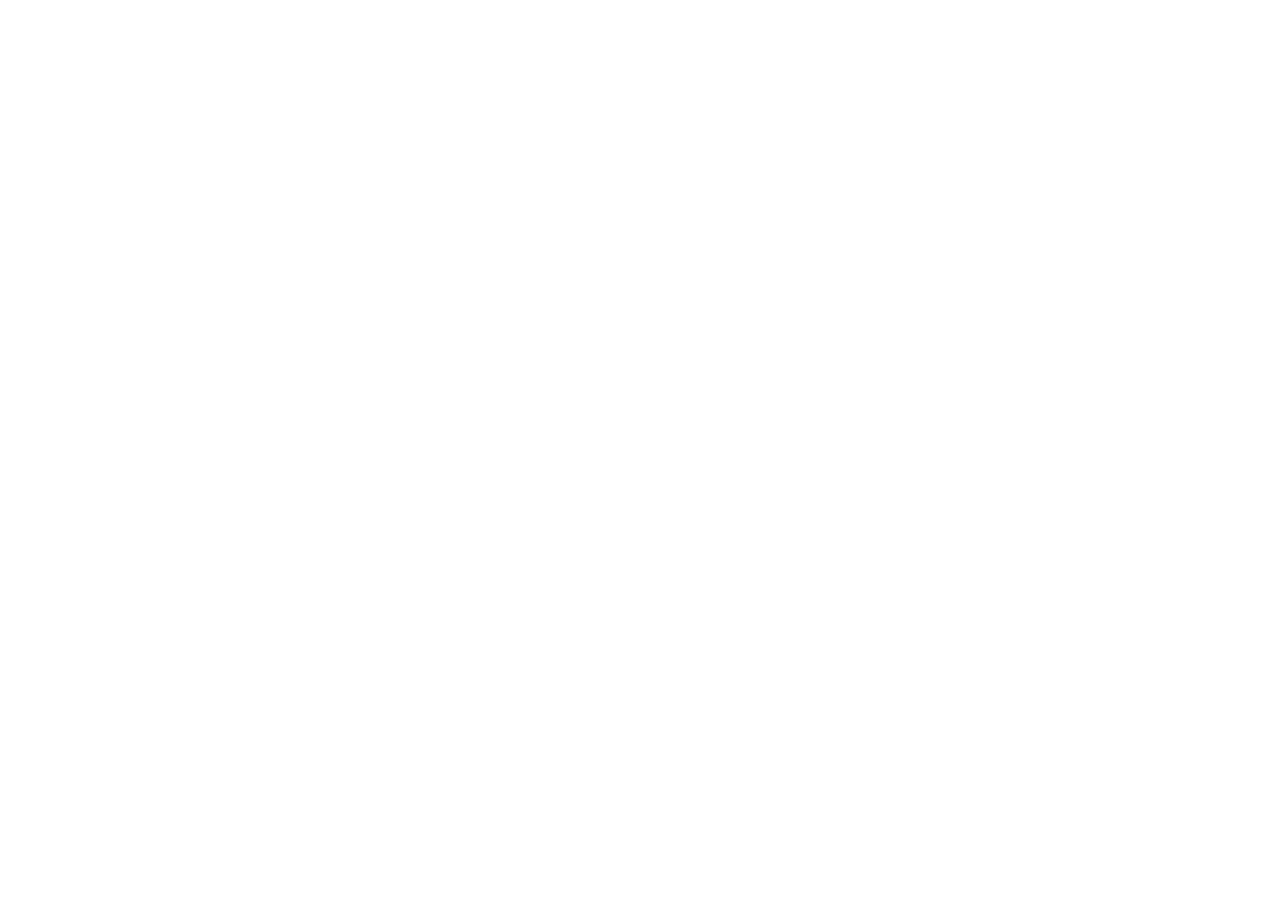
==== index.html @ 91b786df "commited index.html" ====
<!DOCTYPE html>
<html lang="en">
<head>
    <meta charset="UTF-8">
    <meta http-equiv="X-UA-Compatible" content="IE=edge">
    <meta name="viewport" content="width=device-width, initial-scale=1.0">
    <title> Project 1</title>
</head>
<body>
    
</body>
</html>
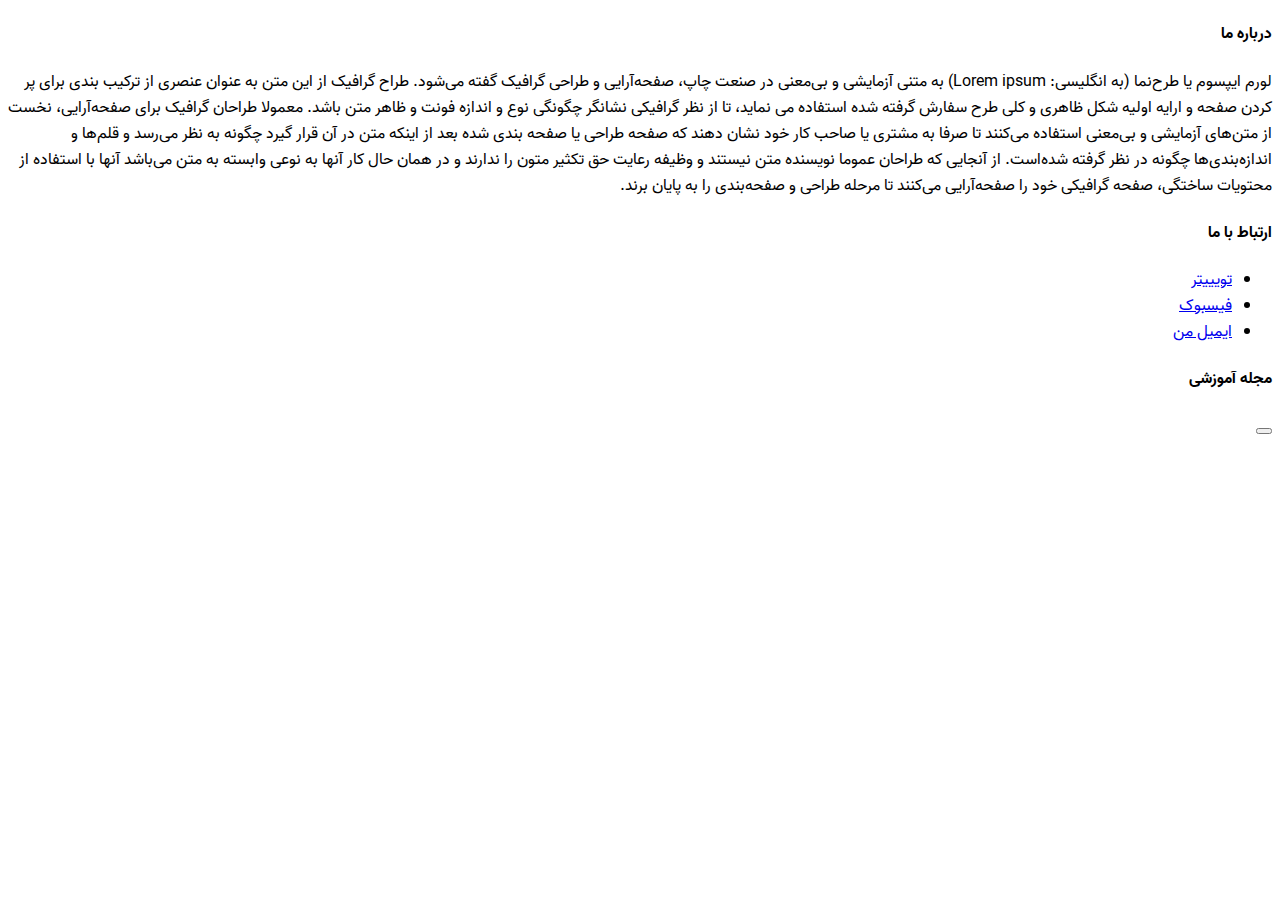
==== commit d58ff8c2: "commited index.html" ====
--- a/index.html
+++ b/index.html
@@ -1,12 +1,47 @@
 <!DOCTYPE html>
-<html lang="en">
+<html lang="en" dir="rtl">
 <head>
     <meta charset="UTF-8">
     <meta http-equiv="X-UA-Compatible" content="IE=edge">
     <meta name="viewport" content="width=device-width, initial-scale=1.0">
+    <link rel="stylesheet" href="./project-1/bootstrap.min.css">
+    <link rel="stylesheet" href="./project-1/bootstrap.rtl.min.css">
+    <link rel="stylesheet" href="./project-1/fonte vazir/font-face.css">
+    <link rel="stylesheet" href="./project-1/style/style.css">
     <title> Project 1</title>
 </head>
-<body>
-    
+<body> 
+    <header>
+        <div class="collapse" id="navbarHeader"> 
+            <div class="container bg-dark">
+                <div class="row">
+                    <div class="col-8 p-5 py-4">
+                        <h4 class="text-white">درباره ما</h4>
+                        <p class="text-muted mt-3">لورم ایپسوم یا طرح‌نما (به انگلیسی: Lorem ipsum) به متنی آزمایشی و بی‌معنی در صنعت چاپ، صفحه‌آرایی و طراحی گرافیک گفته می‌شود. طراح گرافیک از این متن به عنوان عنصری از ترکیب بندی برای پر کردن صفحه و ارایه اولیه شکل ظاهری و کلی طرح سفارش گرفته شده استفاده می نماید، تا از نظر گرافیکی نشانگر چگونگی نوع و اندازه فونت و ظاهر متن باشد. معمولا طراحان گرافیک برای صفحه‌آرایی، نخست از متن‌های آزمایشی و بی‌معنی استفاده می‌کنند تا صرفا به مشتری یا صاحب کار خود نشان دهند که صفحه طراحی یا صفحه بندی شده بعد از اینکه متن در آن قرار گیرد چگونه به نظر می‌رسد و قلم‌ها و اندازه‌بندی‌ها چگونه در نظر گرفته شده‌است. از آنجایی که طراحان عموما نویسنده متن نیستند و وظیفه رعایت حق تکثیر متون را ندارند و در همان حال کار آنها به نوعی وابسته به متن می‌باشد آنها با استفاده از محتویات ساختگی، صفحه گرافیکی خود را صفحه‌آرایی می‌کنند تا مرحله طراحی و صفحه‌بندی را به پایان برند.</p>
+                    </div>
+                    <div class="col-4">
+                        <h4 class="text-white mt-3">ارتباط با ما</h4>
+                        <ul class="list-unstyled">
+                            <li><a href="#" class="text-white">تویییتر</a></li>
+                            <li><a href="#" class="text-white">فیسبوک</a></li>
+                            <li><a href="#" class="text-white">ایمیل من</a></li>
+                        </ul>
+                    </div>
+                </div>
+            </div>
+        </div>
+        <div class="navbar navbar-dark bg-dark">
+            <div class="container">
+                 <h4 class="text-white mb-0 ">مجله آموزشی</h4>
+                 <button class="navbar-toggler" type="button" data-bs-toggle="collapse" data-bs-target="#navbarHeader" aria-controls="navbarHeader" aria-expanded="false" aria-label="Toggle navigation">
+                    <span class="navbar-toggler-icon"></span>
+                  </button>
+            </div>
+        </div>
+    </header>
+  
+    <script src="https://cdn.jsdelivr.net/npm/@popperjs/core@2.9.3/dist/umd/popper.min.js" integrity="sha384-eMNCOe7tC1doHpGoWe/6oMVemdAVTMs2xqW4mwXrXsW0L84Iytr2wi5v2QjrP/xp" crossorigin="anonymous"></script>
+    <!-- <script src="https://cdn.jsdelivr.net/npm/bootstrap@5.1.0/dist/js/bootstrap.bundle.min.js" integrity="sha384-U1DAWAznBHeqEIlVSCgzq+c9gqGAJn5c/t99JyeKa9xxaYpSvHU5awsuZVVFIhvj" crossorigin="anonymous"></script> -->
+    <script src="https://cdn.jsdelivr.net/npm/bootstrap@5.1.0/dist/js/bootstrap.min.js" integrity="sha384-cn7l7gDp0eyniUwwAZgrzD06kc/tftFf19TOAs2zVinnD/C7E91j9yyk5//jjpt/" crossorigin="anonymous"></script>
 </body>
 </html>--- a/project-1/fonte vazir/font-face.css
+++ b/project-1/fonte vazir/font-face.css
@@ -0,0 +1,65 @@
+@font-face {
+  font-family: Vazir;
+  src: url('Vazir-Regular.eot');
+  src: url('Vazir-Regular.eot?#iefix') format('embedded-opentype'),
+       url('Vazir-Regular.woff2') format('woff2'),
+       url('Vazir-Regular.woff') format('woff'),
+       url('Vazir-Regular.ttf') format('truetype');
+  font-weight: normal;
+  font-display:swap;
+}
+
+@font-face {
+  font-family: Vazir;
+  src: url('Vazir-Bold.eot');
+  src: url('Vazir-Bold.eot?#iefix') format('embedded-opentype'),
+       url('Vazir-Bold.woff2') format('woff2'),
+       url('Vazir-Bold.woff') format('woff'),
+       url('Vazir-Bold.ttf') format('truetype');
+  font-weight: bold;
+  font-display:swap;
+}
+
+@font-face {
+  font-family: Vazir;
+  src: url('Vazir-Thin.eot');
+  src: url('Vazir-Thin.eot?#iefix') format('embedded-opentype'),
+       url('Vazir-Thin.woff2') format('woff2'),
+       url('Vazir-Thin.woff') format('woff'),
+       url('Vazir-Thin.ttf') format('truetype');
+  font-weight: 100;
+  font-display:swap;
+}
+
+@font-face {
+  font-family: Vazir;
+  src: url('Vazir-Light.eot');
+  src: url('Vazir-Light.eot?#iefix') format('embedded-opentype'),
+       url('Vazir-Light.woff2') format('woff2'),
+       url('Vazir-Light.woff') format('woff'),
+       url('Vazir-Light.ttf') format('truetype');
+  font-weight: 300;
+  font-display:swap;
+}
+
+@font-face {
+  font-family: Vazir;
+  src: url('Vazir-Medium.eot');
+  src: url('Vazir-Medium.eot?#iefix') format('embedded-opentype'),
+       url('Vazir-Medium.woff2') format('woff2'),
+       url('Vazir-Medium.woff') format('woff'),
+       url('Vazir-Medium.ttf') format('truetype');
+  font-weight: 500;
+  font-display:swap;
+}
+
+@font-face {
+  font-family: Vazir;
+  src: url('Vazir-Black.eot');
+  src: url('Vazir-Black.eot?#iefix') format('embedded-opentype'),
+       url('Vazir-Black.woff2') format('woff2'),
+       url('Vazir-Black.woff') format('woff'),
+       url('Vazir-Black.ttf') format('truetype');
+  font-weight: 900;
+  font-display:swap;
+}--- a/project-1/style/style.css
+++ b/project-1/style/style.css
@@ -0,0 +1,3 @@
+body {
+    font-family: Vazir;
+}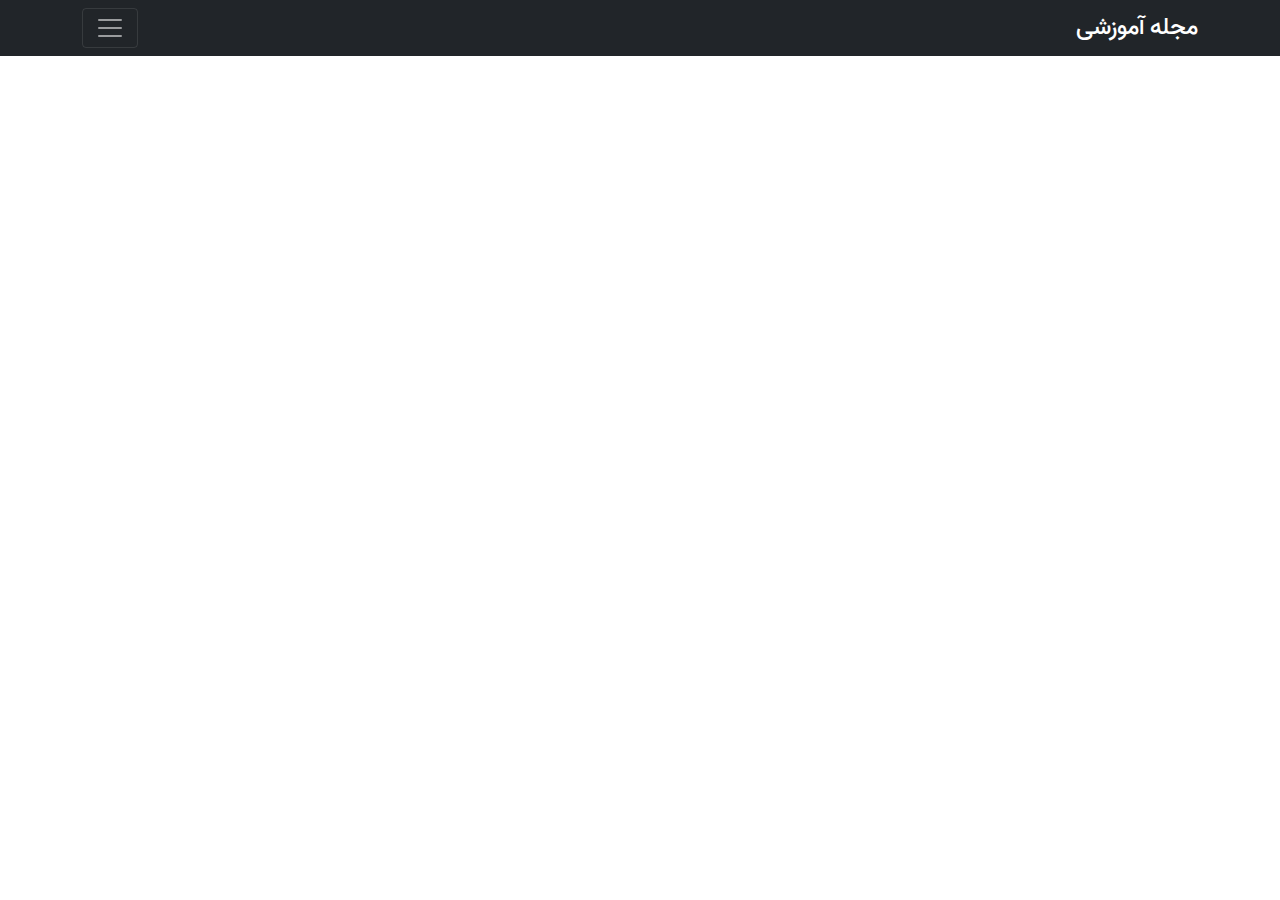
==== commit f35d75ce: "commited index.html" ====
--- a/index.html
+++ b/index.html
@@ -4,24 +4,24 @@
     <meta charset="UTF-8">
     <meta http-equiv="X-UA-Compatible" content="IE=edge">
     <meta name="viewport" content="width=device-width, initial-scale=1.0">
-    <link rel="stylesheet" href="./project-1/bootstrap.min.css">
-    <link rel="stylesheet" href="./project-1/bootstrap.rtl.min.css">
+    <link rel="stylesheet" href="./project-1/css/bootstrap.min.css">
+    <link rel="stylesheet" href="./project-1/css/bootstrap.rtl.min.css">
+    <link rel="stylesheet" href="./project-1/css/style.css">
     <link rel="stylesheet" href="./project-1/fonte vazir/font-face.css">
-    <link rel="stylesheet" href="./project-1/style/style.css">
     <title> Project 1</title>
 </head>
 <body> 
-    <header>
-        <div class="collapse" id="navbarHeader"> 
+    <header >
+        <div class="collapse bg-dark " id="navbarHeader"> 
             <div class="container bg-dark">
                 <div class="row">
-                    <div class="col-8 p-5 py-4">
+                    <div class="col-8 p-5 py-4 ">
                         <h4 class="text-white">درباره ما</h4>
                         <p class="text-muted mt-3">لورم ایپسوم یا طرح‌نما (به انگلیسی: Lorem ipsum) به متنی آزمایشی و بی‌معنی در صنعت چاپ، صفحه‌آرایی و طراحی گرافیک گفته می‌شود. طراح گرافیک از این متن به عنوان عنصری از ترکیب بندی برای پر کردن صفحه و ارایه اولیه شکل ظاهری و کلی طرح سفارش گرفته شده استفاده می نماید، تا از نظر گرافیکی نشانگر چگونگی نوع و اندازه فونت و ظاهر متن باشد. معمولا طراحان گرافیک برای صفحه‌آرایی، نخست از متن‌های آزمایشی و بی‌معنی استفاده می‌کنند تا صرفا به مشتری یا صاحب کار خود نشان دهند که صفحه طراحی یا صفحه بندی شده بعد از اینکه متن در آن قرار گیرد چگونه به نظر می‌رسد و قلم‌ها و اندازه‌بندی‌ها چگونه در نظر گرفته شده‌است. از آنجایی که طراحان عموما نویسنده متن نیستند و وظیفه رعایت حق تکثیر متون را ندارند و در همان حال کار آنها به نوعی وابسته به متن می‌باشد آنها با استفاده از محتویات ساختگی، صفحه گرافیکی خود را صفحه‌آرایی می‌کنند تا مرحله طراحی و صفحه‌بندی را به پایان برند.</p>
                     </div>
-                    <div class="col-4">
+                    <div class="col-4 p-4">
                         <h4 class="text-white mt-3">ارتباط با ما</h4>
-                        <ul class="list-unstyled">
+                        <ul class="list-unstyled mt-3">
                             <li><a href="#" class="text-white">تویییتر</a></li>
                             <li><a href="#" class="text-white">فیسبوک</a></li>
                             <li><a href="#" class="text-white">ایمیل من</a></li>
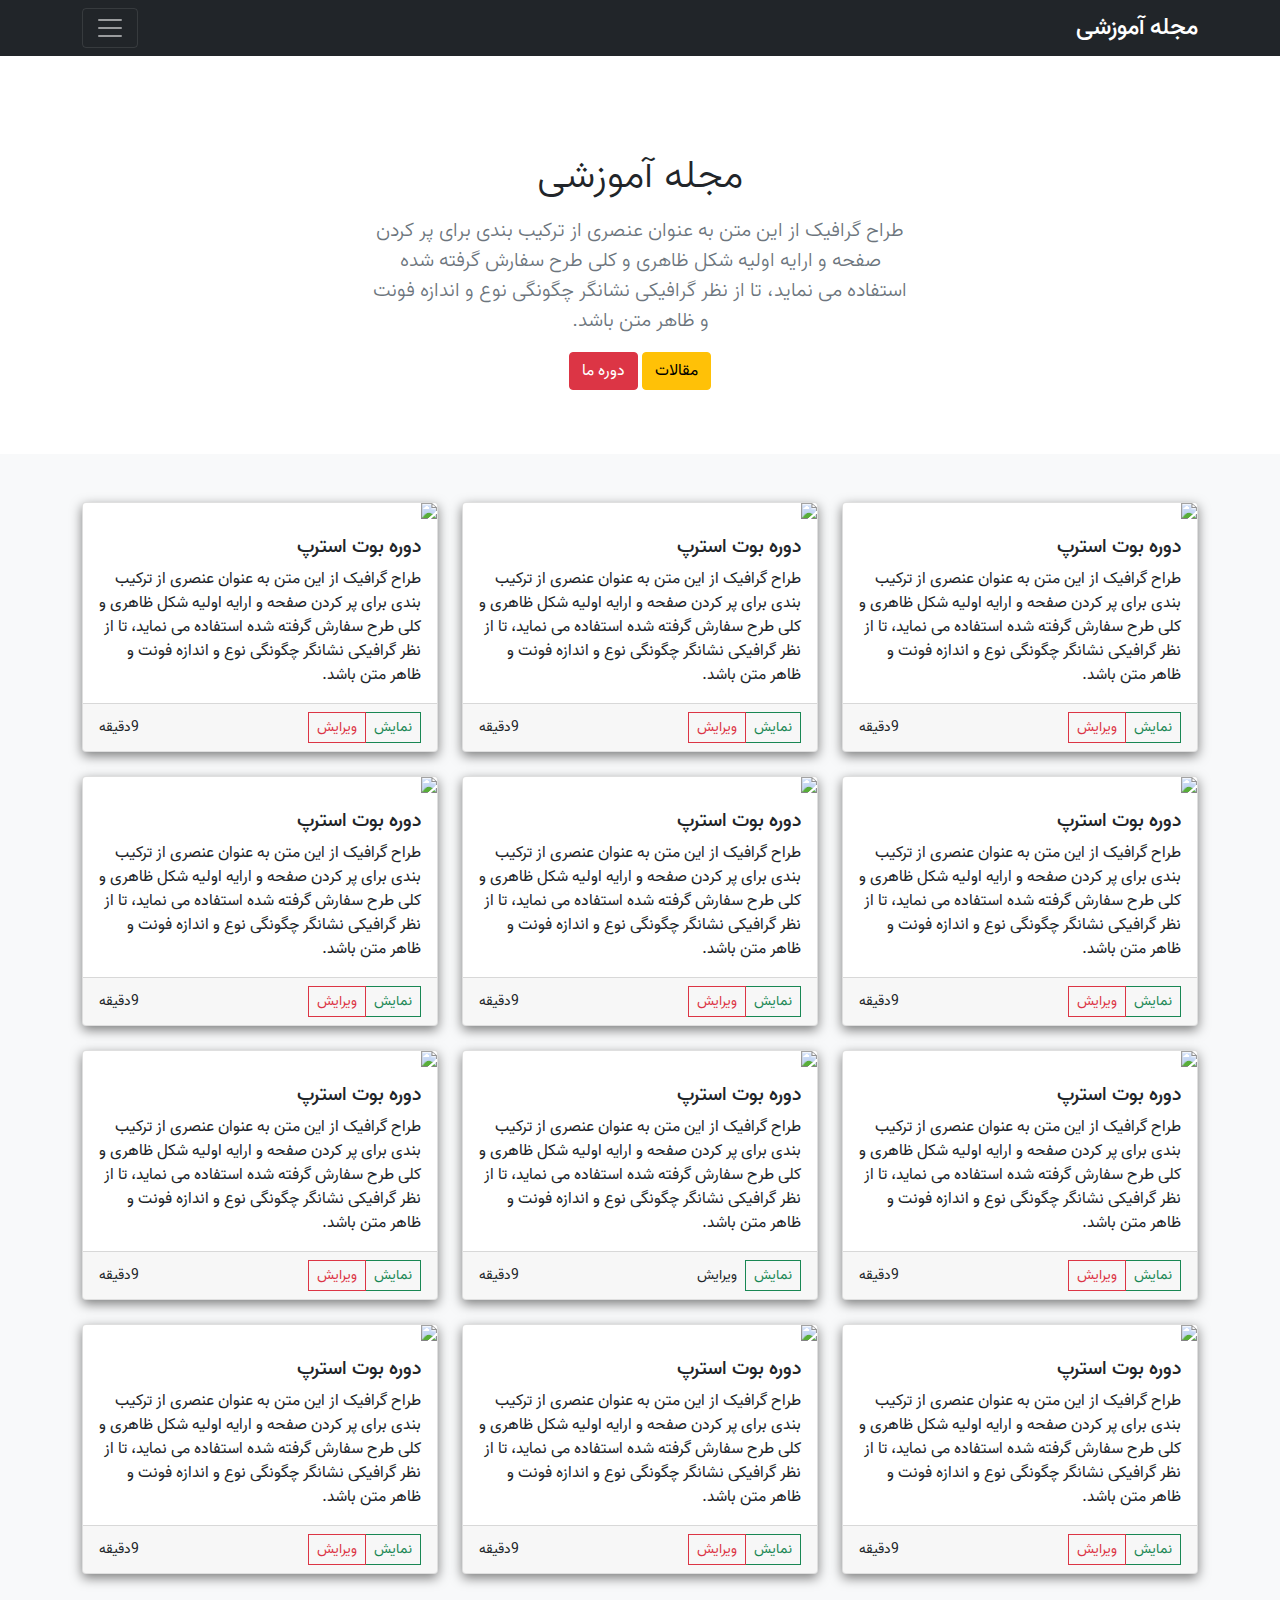
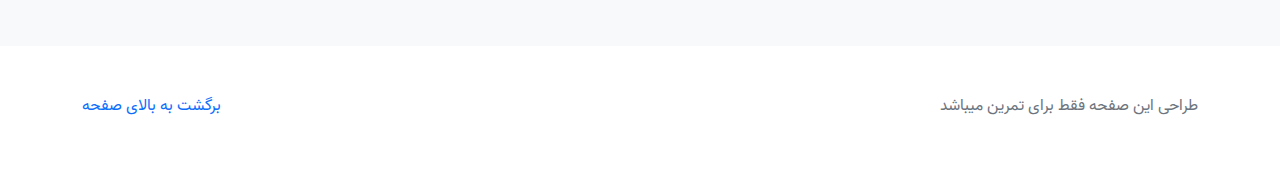
==== commit 3f843603: "commited index.html" ====
--- a/index.html
+++ b/index.html
@@ -13,18 +13,18 @@
 <body> 
     <header >
         <div class="collapse bg-dark " id="navbarHeader"> 
-            <div class="container bg-dark">
+            <div class="container  d-flex justify-content-between">
                 <div class="row">
-                    <div class="col-8 p-5 py-4 ">
+                    <div class="col-md-8 p-4">
                         <h4 class="text-white">درباره ما</h4>
                         <p class="text-muted mt-3">لورم ایپسوم یا طرح‌نما (به انگلیسی: Lorem ipsum) به متنی آزمایشی و بی‌معنی در صنعت چاپ، صفحه‌آرایی و طراحی گرافیک گفته می‌شود. طراح گرافیک از این متن به عنوان عنصری از ترکیب بندی برای پر کردن صفحه و ارایه اولیه شکل ظاهری و کلی طرح سفارش گرفته شده استفاده می نماید، تا از نظر گرافیکی نشانگر چگونگی نوع و اندازه فونت و ظاهر متن باشد. معمولا طراحان گرافیک برای صفحه‌آرایی، نخست از متن‌های آزمایشی و بی‌معنی استفاده می‌کنند تا صرفا به مشتری یا صاحب کار خود نشان دهند که صفحه طراحی یا صفحه بندی شده بعد از اینکه متن در آن قرار گیرد چگونه به نظر می‌رسد و قلم‌ها و اندازه‌بندی‌ها چگونه در نظر گرفته شده‌است. از آنجایی که طراحان عموما نویسنده متن نیستند و وظیفه رعایت حق تکثیر متون را ندارند و در همان حال کار آنها به نوعی وابسته به متن می‌باشد آنها با استفاده از محتویات ساختگی، صفحه گرافیکی خود را صفحه‌آرایی می‌کنند تا مرحله طراحی و صفحه‌بندی را به پایان برند.</p>
                     </div>
-                    <div class="col-4 p-4">
-                        <h4 class="text-white mt-3">ارتباط با ما</h4>
+                    <div class="col-md-2 offset-1 p-4">
+                        <h4 class="text-white ">ارتباط با ما</h4>
                         <ul class="list-unstyled mt-3">
-                            <li><a href="#" class="text-white">تویییتر</a></li>
-                            <li><a href="#" class="text-white">فیسبوک</a></li>
-                            <li><a href="#" class="text-white">ایمیل من</a></li>
+                            <li><a href="#" class="text-white text-decoration-none">تویییتر</a></li>
+                            <li><a href="#" class="text-white text-decoration-none">فیسبوک</a></li>
+                            <li><a href="#" class="text-white text-decoration-none">ایمیل من</a></li>
                         </ul>
                     </div>
                 </div>
@@ -39,9 +39,225 @@
             </div>
         </div>
     </header>
-  
+    <main class="main">
+        <section class="jumbotron-header container d-flex flex-column align-content-stretch text-center mt-5 pt-5 px-5 w-50">
+                <p class="display-6">مجله آموزشی </p>
+                <p class="lead text-muted"> طراح گرافیک از این متن به عنوان عنصری از ترکیب بندی برای پر کردن صفحه و ارایه اولیه شکل ظاهری و کلی طرح سفارش گرفته شده استفاده می نماید، تا از نظر گرافیکی نشانگر چگونگی نوع و اندازه فونت و ظاهر متن باشد.</p>
+                <p class="mb-0">
+                    <a href="#" class="btn btn-warning">مقالات</a>
+                    <a href="#" class="btn btn-danger">دوره ما</a>
+                </p>
+        </section>
+        <div class="bg-light py-5">
+            <div class="container">
+                    <div class="row">
+                            <div class=" col-md-4 mb-4">
+                            <div class=" card box-shadow" >
+                                        <img src="./project-1/imag/web-design2.png" class="card-img-top">
+                                        <div class="card-body">
+                                                <h5 class="card-title">دوره بوت استرپ</h5>
+                                                <p class="card-text">طراح گرافیک از این متن به عنوان عنصری از ترکیب بندی برای پر کردن صفحه و ارایه اولیه شکل ظاهری و کلی طرح سفارش گرفته شده استفاده می نماید، تا از نظر گرافیکی نشانگر چگونگی نوع و اندازه فونت و ظاهر متن باشد.</p>
+                                        </div>          
+                                        <div class=" card-footer d-flex justify-content-between align-items-center">
+                                                <div class=" btn-group">
+                                                    <a href="#" class=" btn btn-outline-success btn-sm">نمایش</a>
+                                                    <a href="#" class=" btn btn-outline-danger btn-sm">ویرایش</a>
+                                                </div>
+                                                <small>9دقیقه</small>
+                                        </div>
+                                </div>
+                            </div>
+                            <div class=" col-md-4 mb-4">
+                            <div class=" card box-shadow" >
+                                        <img src="./project-1/imag/web-design2.png" class="card-img-top">
+                                        <div class="card-body">
+                                                <h5 class="card-title">دوره بوت استرپ</h5>
+                                                <p class="card-text">طراح گرافیک از این متن به عنوان عنصری از ترکیب بندی برای پر کردن صفحه و ارایه اولیه شکل ظاهری و کلی طرح سفارش گرفته شده استفاده می نماید، تا از نظر گرافیکی نشانگر چگونگی نوع و اندازه فونت و ظاهر متن باشد.</p>
+                                        </div>          
+                                        <div class=" card-footer d-flex justify-content-between align-items-center">
+                                                <div class=" btn-group">
+                                                    <a href="#" class=" btn btn-outline-success btn-sm">نمایش</a>
+                                                    <a href="#" class=" btn btn-outline-danger btn-sm">ویرایش</a>
+                                                </div>
+                                                <small>9دقیقه</small>
+                                        </div>
+                                </div>
+                            </div>
+                            <div class=" col-md-4 mb-4">
+                            <div class=" card box-shadow" >
+                                        <img src="./project-1/imag/web-design2.png" class="card-img-top">
+                                        <div class="card-body">
+                                                <h5 class="card-title">دوره بوت استرپ</h5>
+                                                <p class="card-text">طراح گرافیک از این متن به عنوان عنصری از ترکیب بندی برای پر کردن صفحه و ارایه اولیه شکل ظاهری و کلی طرح سفارش گرفته شده استفاده می نماید، تا از نظر گرافیکی نشانگر چگونگی نوع و اندازه فونت و ظاهر متن باشد.</p>
+                                        </div>          
+                                        <div class=" card-footer d-flex justify-content-between align-items-center">
+                                                <div class=" btn-group">
+                                                    <a href="#" class=" btn btn-outline-success btn-sm">نمایش</a>
+                                                    <a href="#" class=" btn btn-outline-danger btn-sm">ویرایش</a>
+                                                </div>
+                                                <small>9دقیقه</small>
+                                        </div>
+                                </div>
+                            </div>
+                            <div class=" col-md-4 mb-4">
+                            <div class=" card box-shadow" >
+                                        <img src="./project-1/imag/web-design2.png" class="card-img-top">
+                                        <div class="card-body">
+                                                <h5 class="card-title">دوره بوت استرپ</h5>
+                                                <p class="card-text">طراح گرافیک از این متن به عنوان عنصری از ترکیب بندی برای پر کردن صفحه و ارایه اولیه شکل ظاهری و کلی طرح سفارش گرفته شده استفاده می نماید، تا از نظر گرافیکی نشانگر چگونگی نوع و اندازه فونت و ظاهر متن باشد.</p>
+                                        </div>          
+                                        <div class=" card-footer d-flex justify-content-between align-items-center">
+                                                <div class=" btn-group">
+                                                    <a href="#" class=" btn btn-outline-success btn-sm">نمایش</a>
+                                                    <a href="#" class=" btn btn-outline-danger btn-sm">ویرایش</a>
+                                                </div>
+                                                <small>9دقیقه</small>
+                                        </div>
+                                </div>
+                            </div>
+                            <div class=" col-md-4 mb-4">
+                            <div class=" card box-shadow" >
+                                        <img src="./project-1/imag/web-design2.png" class="card-img-top">
+                                        <div class="card-body">
+                                                <h5 class="card-title">دوره بوت استرپ</h5>
+                                                <p class="card-text">طراح گرافیک از این متن به عنوان عنصری از ترکیب بندی برای پر کردن صفحه و ارایه اولیه شکل ظاهری و کلی طرح سفارش گرفته شده استفاده می نماید، تا از نظر گرافیکی نشانگر چگونگی نوع و اندازه فونت و ظاهر متن باشد.</p>
+                                        </div>          
+                                        <div class=" card-footer d-flex justify-content-between align-items-center">
+                                                <div class=" btn-group">
+                                                    <a href="#" class=" btn btn-outline-success btn-sm">نمایش</a>
+                                                    <a href="#" class=" btn btn-outline-danger btn-sm">ویرایش</a>
+                                                </div>
+                                                <small>9دقیقه</small>
+                                        </div>
+                                </div>
+                            </div>
+                            <div class=" col-md-4 mb-4">
+                            <div class=" card box-shadow" >
+                                        <img src="./project-1/imag/web-design2.png" class="card-img-top">
+                                        <div class="card-body">
+                                                <h5 class="card-title">دوره بوت استرپ</h5>
+                                                <p class="card-text">طراح گرافیک از این متن به عنوان عنصری از ترکیب بندی برای پر کردن صفحه و ارایه اولیه شکل ظاهری و کلی طرح سفارش گرفته شده استفاده می نماید، تا از نظر گرافیکی نشانگر چگونگی نوع و اندازه فونت و ظاهر متن باشد.</p>
+                                        </div>          
+                                        <div class=" card-footer d-flex justify-content-between align-items-center">
+                                                <div class=" btn-group">
+                                                    <a href="#" class=" btn btn-outline-success btn-sm">نمایش</a>
+                                                    <a href="#" class=" btn btn-outline-danger btn-sm">ویرایش</a>
+                                                </div>
+                                                <small>9دقیقه</small>
+                                        </div>
+                                </div>
+                            </div>
+                            <div class=" col-md-4 mb-4">
+                            <div class=" card box-shadow" >
+                                        <img src="./project-1/imag/web-design2.png" class="card-img-top">
+                                        <div class="card-body">
+                                                <h5 class="card-title">دوره بوت استرپ</h5>
+                                                <p class="card-text">طراح گرافیک از این متن به عنوان عنصری از ترکیب بندی برای پر کردن صفحه و ارایه اولیه شکل ظاهری و کلی طرح سفارش گرفته شده استفاده می نماید، تا از نظر گرافیکی نشانگر چگونگی نوع و اندازه فونت و ظاهر متن باشد.</p>
+                                        </div>          
+                                        <div class=" card-footer d-flex justify-content-between align-items-center">
+                                                <div class=" btn-group">
+                                                    <a href="#" class=" btn btn-outline-success btn-sm">نمایش</a>
+                                                    <a href="#" class=" btn btn-outline-danger btn-sm">ویرایش</a>
+                                                </div>
+                                                <small>9دقیقه</small>
+                                        </div>
+                                </div>
+                            </div>
+                            <div class=" col-md-4 mb-4">
+                            <div class=" card box-shadow" >
+                                        <img src="./project-1/imag/web-design2.png" class="card-img-top">
+                                        <div class="card-body">
+                                                <h5 class="card-title">دوره بوت استرپ</h5>
+                                                <p class="card-text">طراح گرافیک از این متن به عنوان عنصری از ترکیب بندی برای پر کردن صفحه و ارایه اولیه شکل ظاهری و کلی طرح سفارش گرفته شده استفاده می نماید، تا از نظر گرافیکی نشانگر چگونگی نوع و اندازه فونت و ظاهر متن باشد.</p>
+                                        </div>          
+                                        <div class=" card-footer d-flex justify-content-between align-items-center">
+                                                <div class=" btn-group">
+                                                    <a href="#" class=" btn btn-outline-success btn-sm">نمایش</a>
+                                                    <a href="#" class=" btn btn-outline-dange btn-sm">ویرایش</a>
+                                                </div>
+                                                <small>9دقیقه</small>
+                                        </div>
+                                </div>
+                            </div>
+                            <div class=" col-md-4 mb-4">
+                            <div class=" card box-shadow" >
+                                        <img src="./project-1/imag/web-design2.png" class="card-img-top">
+                                        <div class="card-body">
+                                                <h5 class="card-title">دوره بوت استرپ</h5>
+                                                <p class="card-text">طراح گرافیک از این متن به عنوان عنصری از ترکیب بندی برای پر کردن صفحه و ارایه اولیه شکل ظاهری و کلی طرح سفارش گرفته شده استفاده می نماید، تا از نظر گرافیکی نشانگر چگونگی نوع و اندازه فونت و ظاهر متن باشد.</p>
+                                        </div>          
+                                        <div class=" card-footer d-flex justify-content-between align-items-center">
+                                                <div class=" btn-group">
+                                                    <a href="#" class=" btn btn-outline-success btn-sm">نمایش</a>
+                                                    <a href="#" class=" btn btn-outline-danger btn-sm">ویرایش</a>
+                                                </div>
+                                                <small>9دقیقه</small>
+                                        </div>
+                                </div>
+                            </div>
+                            <div class=" col-md-4 mb-4">
+                            <div class=" card box-shadow" >
+                                        <img src="./project-1/imag/web-design2.png" class="card-img-top">
+                                        <div class="card-body">
+                                                <h5 class="card-title">دوره بوت استرپ</h5>
+                                                <p class="card-text">طراح گرافیک از این متن به عنوان عنصری از ترکیب بندی برای پر کردن صفحه و ارایه اولیه شکل ظاهری و کلی طرح سفارش گرفته شده استفاده می نماید، تا از نظر گرافیکی نشانگر چگونگی نوع و اندازه فونت و ظاهر متن باشد.</p>
+                                        </div>          
+                                        <div class=" card-footer d-flex justify-content-between align-items-center">
+                                                <div class=" btn-group">
+                                                    <a href="#" class=" btn btn-outline-success btn-sm">نمایش</a>
+                                                    <a href="#" class=" btn btn-outline-danger btn-sm">ویرایش</a>
+                                                </div>
+                                                <small>9دقیقه</small>
+                                        </div>
+                                </div>
+                            </div>
+                            <div class=" col-md-4 mb-4">
+                            <div class=" card box-shadow" >
+                                        <img src="./project-1/imag/web-design2.png" class="card-img-top">
+                                        <div class="card-body">
+                                                <h5 class="card-title">دوره بوت استرپ</h5>
+                                                <p class="card-text">طراح گرافیک از این متن به عنوان عنصری از ترکیب بندی برای پر کردن صفحه و ارایه اولیه شکل ظاهری و کلی طرح سفارش گرفته شده استفاده می نماید، تا از نظر گرافیکی نشانگر چگونگی نوع و اندازه فونت و ظاهر متن باشد.</p>
+                                        </div>          
+                                        <div class=" card-footer d-flex justify-content-between align-items-center">
+                                                <div class=" btn-group">
+                                                    <a href="#" class=" btn btn-outline-success btn-sm">نمایش</a>
+                                                    <a href="#" class=" btn btn-outline-danger btn-sm">ویرایش</a>
+                                                </div>
+                                                <small>9دقیقه</small>
+                                        </div>
+                                </div>
+                            </div>
+                            <div class=" col-md-4 mb-4">
+                            <div class=" card box-shadow" >
+                                        <img src="./project-1/imag/web-design2.png" class="card-img-top">
+                                        <div class="card-body">
+                                                <h5 class="card-title">دوره بوت استرپ</h5>
+                                                <p class="card-text">طراح گرافیک از این متن به عنوان عنصری از ترکیب بندی برای پر کردن صفحه و ارایه اولیه شکل ظاهری و کلی طرح سفارش گرفته شده استفاده می نماید، تا از نظر گرافیکی نشانگر چگونگی نوع و اندازه فونت و ظاهر متن باشد.</p>
+                                        </div>          
+                                        <div class=" card-footer d-flex justify-content-between align-items-center">
+                                                <div class=" btn-group">
+                                                    <a href="#" class=" btn btn-outline-success btn-sm">نمایش</a>
+                                                    <a href="#" class=" btn btn-outline-danger btn-sm">ویرایش</a>
+                                                </div>
+                                                <small>9دقیقه</small>
+                                        </div>
+                                </div>
+                            </div>
+                   </div>
+            </div>
+        </div>
+        <footer class=" text-muted py-5">
+                <div class=" container clearfix">
+                    <a href="#" class=" float-end d-none d-md-block text-decoration-none">برگشت به بالای صفحه</a>
+                    <p class=" text-center text-md-start">طراحی این صفحه فقط برای تمرین میباشد</p>
+                </div>
+        </footer>
+    </main>
+
+
+
+
     <script src="https://cdn.jsdelivr.net/npm/@popperjs/core@2.9.3/dist/umd/popper.min.js" integrity="sha384-eMNCOe7tC1doHpGoWe/6oMVemdAVTMs2xqW4mwXrXsW0L84Iytr2wi5v2QjrP/xp" crossorigin="anonymous"></script>
-    <!-- <script src="https://cdn.jsdelivr.net/npm/bootstrap@5.1.0/dist/js/bootstrap.bundle.min.js" integrity="sha384-U1DAWAznBHeqEIlVSCgzq+c9gqGAJn5c/t99JyeKa9xxaYpSvHU5awsuZVVFIhvj" crossorigin="anonymous"></script> -->
     <script src="https://cdn.jsdelivr.net/npm/bootstrap@5.1.0/dist/js/bootstrap.min.js" integrity="sha384-cn7l7gDp0eyniUwwAZgrzD06kc/tftFf19TOAs2zVinnD/C7E91j9yyk5//jjpt/" crossorigin="anonymous"></script>
 </body>
 </html>--- a/project-1/css/style.css
+++ b/project-1/css/style.css
@@ -1,3 +1,24 @@
 body{
     font-family: Vazir;
+}
+.jumbotron-header{
+   padding-top: 3rem;
+   padding-bottom: 3rem;
+   margin-bottom: 0;
+   background-color: #fff;
+
+}
+@media (min-width:760px){
+    .jumbotron-header {
+        padding-top: 6rem;
+        padding-bottom: 6rem ;
+    }
+}
+@media (min-width:567px){
+    .jumbotron-header {
+        padding: 4rem 2rem;
+    }
+}
+.box-shadow {
+    box-shadow: 0 .25rem .75rem rgba(0, 0, 0, .5);
 }